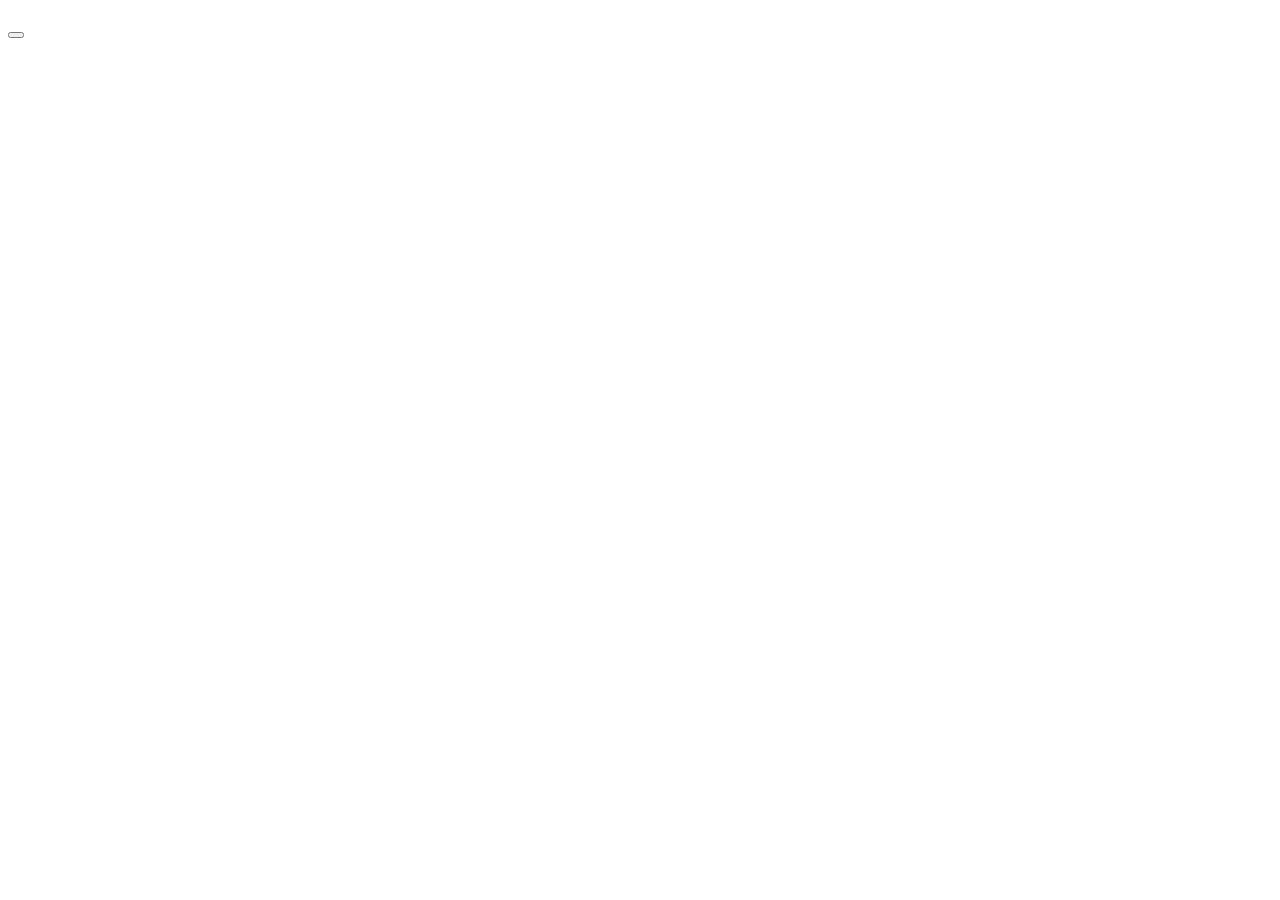
==== index.html @ 71a14e89 "Completes HTML Structuring" ====
<!DOCTYPE html>
<html>
  <head>
    <meta charset="utf-8">
    <title>BusMall Survey Home</title>
    <link type="text/css" rel="stylesheet" href="css/style.css">
  </head>
  <body>
    <header>
      <h1></h1>
    </header>
    <main>
      <h2></h2>
      <p></p>
    </main>
    <div class="">
      <a href="">
        <button type="button" name="button"></button>
      </a>
    </div>
  </body>
</html>
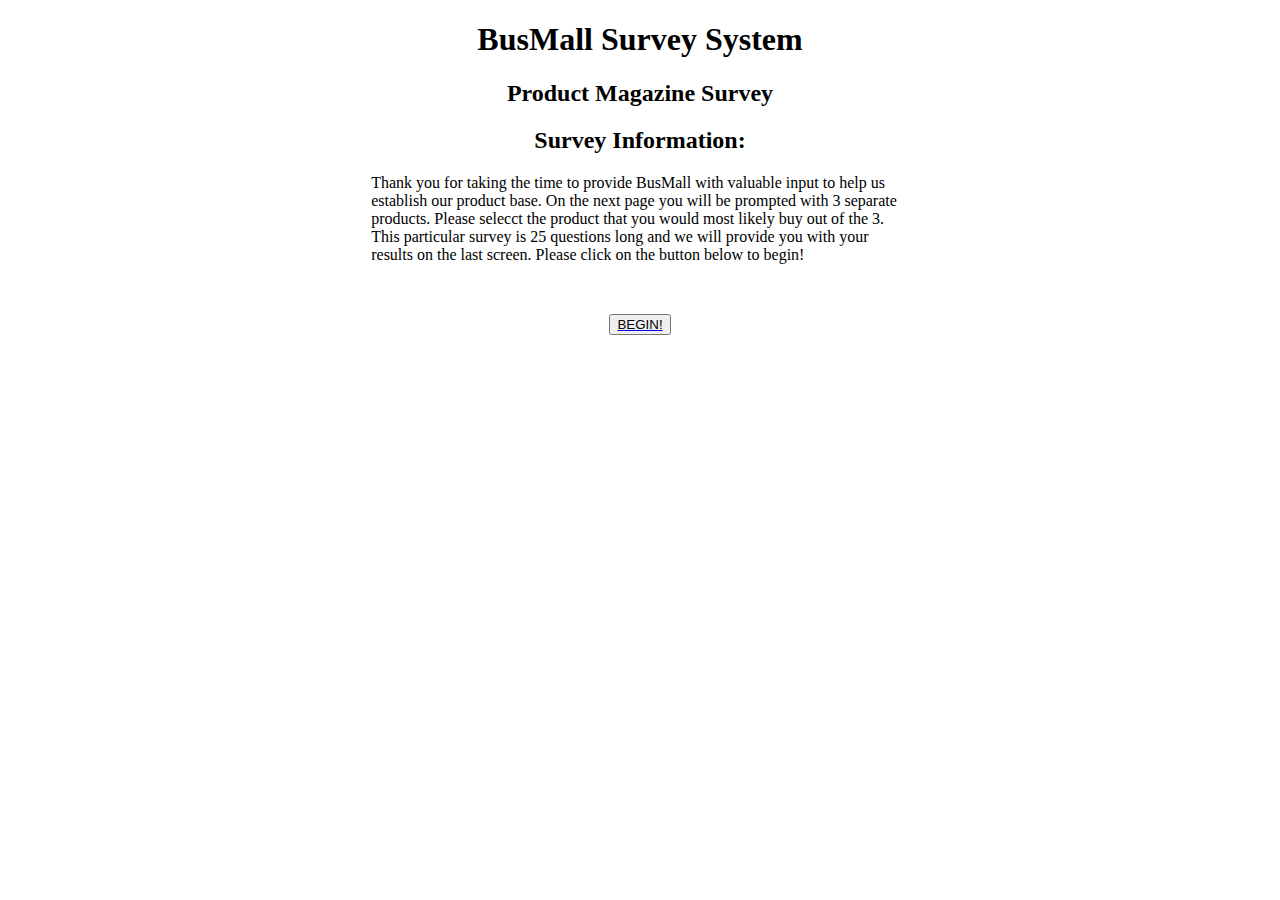
==== commit 4e3998db: "Finishes game logic/Adds welcome page" ====
--- a/index.html
+++ b/index.html
@@ -7,15 +7,16 @@
   </head>
   <body>
     <header>
-      <h1></h1>
+      <h1>BusMall Survey System</h1>
+      <h2>Product Magazine Survey</h2>
     </header>
     <main>
-      <h2></h2>
-      <p></p>
+      <h2>Survey Information:</h2>
+      <p id="welcome">Thank you for taking the time to provide BusMall with valuable input to help us establish our product base. On the next page you will be prompted with 3 separate products. Please selecct the product that you would most likely buy out of the 3. This particular survey is 25 questions long and we will provide you with your results on the last screen. Please click on the button below to begin!</p>
     </main>
     <div class="">
-      <a href="">
-        <button type="button" name="button"></button>
+      <a href="survey.html">
+        <button type="button" name="button">BEGIN!</button>
       </a>
     </div>
   </body>
--- a/css/style.css
+++ b/css/style.css
@@ -0,0 +1,63 @@
+body {
+  display: block;
+  width: 70%;
+  margin: auto;
+}
+
+h1, h2, h3 {
+  display: block;
+  text-align: center;
+  width: 100%;
+}
+
+#welcome {
+  display: block;
+  width: 60%;
+  margin: auto;
+}
+
+a {
+  display: block;
+  width: 60%;
+  margin: auto;
+}
+
+button {
+  display: block;
+  margin: 50px auto;
+}
+
+main {
+  display: block;
+  width: 100%;
+  margin: auto;
+}
+
+figure {
+  box-sizing: border-box;
+  display: block;
+  float: left;
+  width: 33.3%;
+  margin: auto;
+
+}
+
+img {
+  width: 100%;
+  margin: auto;
+}
+
+figcaption {
+  text-align: center;
+}
+
+main#surveyResults {
+  display: block;
+  width: 30%;
+  margin: auto;
+}
+
+main#surveyResults > div {
+  display: block;
+  width: 100%;
+}
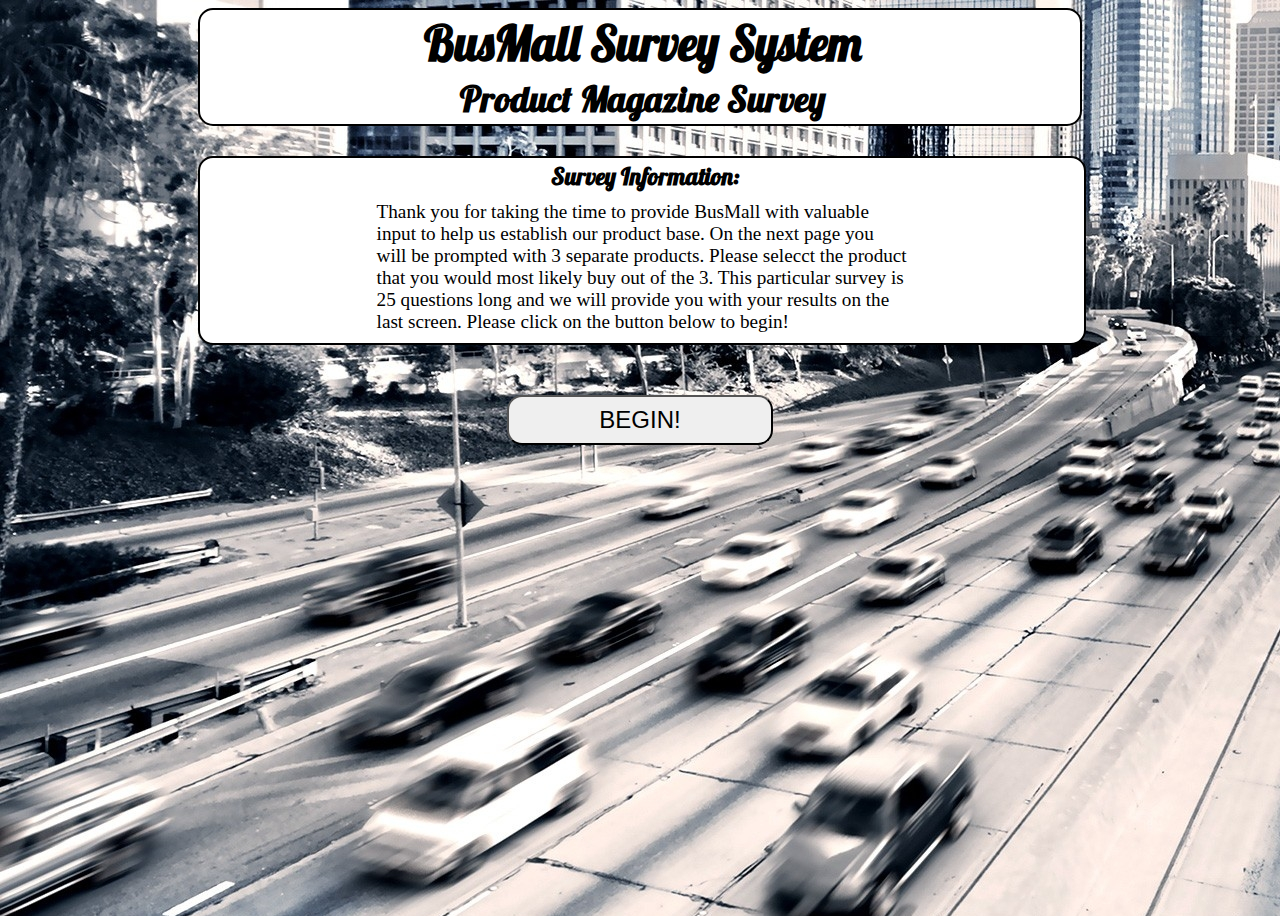
==== commit b5616cea: "Updates Index Page Styling" ====
--- a/index.html
+++ b/index.html
@@ -4,20 +4,23 @@
     <meta charset="utf-8">
     <title>BusMall Survey Home</title>
     <link type="text/css" rel="stylesheet" href="css/style.css">
+    <link href="https://fonts.googleapis.com/css?family=Lobster" rel="stylesheet">
   </head>
   <body>
-    <header>
-      <h1>BusMall Survey System</h1>
-      <h2>Product Magazine Survey</h2>
-    </header>
-    <main>
-      <h2>Survey Information:</h2>
-      <p id="welcome">Thank you for taking the time to provide BusMall with valuable input to help us establish our product base. On the next page you will be prompted with 3 separate products. Please selecct the product that you would most likely buy out of the 3. This particular survey is 25 questions long and we will provide you with your results on the last screen. Please click on the button below to begin!</p>
-    </main>
-    <div class="">
-      <a href="survey.html">
-        <button type="button" name="button">BEGIN!</button>
-      </a>
+    <div id="container">
+      <header>
+        <h1>BusMall Survey System</h1>
+        <h2>Product Magazine Survey</h2>
+      </header>
+      <main id="welcomeSection">
+        <h2>Survey Information:</h2>
+        <p id="welcomeText">Thank you for taking the time to provide BusMall with valuable input to help us establish our product base. On the next page you will be prompted with 3 separate products. Please selecct the product that you would most likely buy out of the 3. This particular survey is 25 questions long and we will provide you with your results on the last screen. Please click on the button below to begin!</p>
+      </main>
+      <div class="">
+        <a href="survey.html">
+          <button type="button" name="button">BEGIN!</button>
+        </a>
+      </div>
     </div>
   </body>
 </html>
--- a/css/style.css
+++ b/css/style.css
@@ -1,36 +1,84 @@
 body {
+  /*display: block;*/
+  /*width: 70%;
+  margin: auto;*/
+  background-image: url("../img/traffic.jpg");
+  /*background-color: #4d8e72;*/
+}
+
+#container {
   display: block;
   width: 70%;
+  height: 900px;
   margin: auto;
+}
+
+#surveyChart {
+  display: block;
+  width: 100%;
+  margin: 30px auto;
+  background-color: #ffffff;
+  border: 2px black solid;
+  border-radius: 15px;
+  padding: 30px;
+}
+
+#surveyProducts {
+  background-color: #ffffff;
 }
 
 h1, h2, h3 {
   display: block;
   text-align: center;
   width: 100%;
+  font-family: 'Lobster', cursive;
+  margin: 3px;
 }
 
-#welcome {
+header {
+  /*width: 98%;*/
+  margin: auto;
+  border: 2px black solid;
+  font-size: 1.5em;
+  border-radius: 15px;
+  background-color: #ffffff;
+}
+
+#welcomeSection {
+  border: 2px black solid;
+  border-radius: 15px;
+  margin: 30px auto;
+}
+
+#welcomeText {
   display: block;
   width: 60%;
-  margin: auto;
+  margin: 10px auto;
+  font-family: cursive;
+  font-size: 1.2em;
 }
 
 a {
   display: block;
   width: 60%;
   margin: auto;
+  text-decoration: none;
 }
 
 button {
   display: block;
+  width: 50%;
+  height: 50px;
   margin: 50px auto;
+  border-radius: 15px;
+  font-size: 1.5em;
 }
 
 main {
   display: block;
   width: 100%;
   margin: auto;
+  background-color: #ffffff;
 }
 
 figure {
@@ -38,26 +86,25 @@
   display: block;
   float: left;
   width: 33.3%;
-  margin: auto;
-
+  margin: 30px auto;
 }
 
 img {
-  width: 100%;
+  width: 94%;
+  display: block;
   margin: auto;
+  border: 2px black solid;
+  border-radius: 15px;
 }
 
 figcaption {
+  width: 94%;
+  display: block;
+  margin: 30px auto;
   text-align: center;
+  font-family: 'Lobster', cursive;
+  font-size: 1.5em;
+  background-color: #ffffff;
+  border: 2px black solid;
+  border-radius: 15px;
 }
-
-main#surveyResults {
-  display: block;
-  width: 30%;
-  margin: auto;
-}
-
-main#surveyResults > div {
-  display: block;
-  width: 100%;
-}
